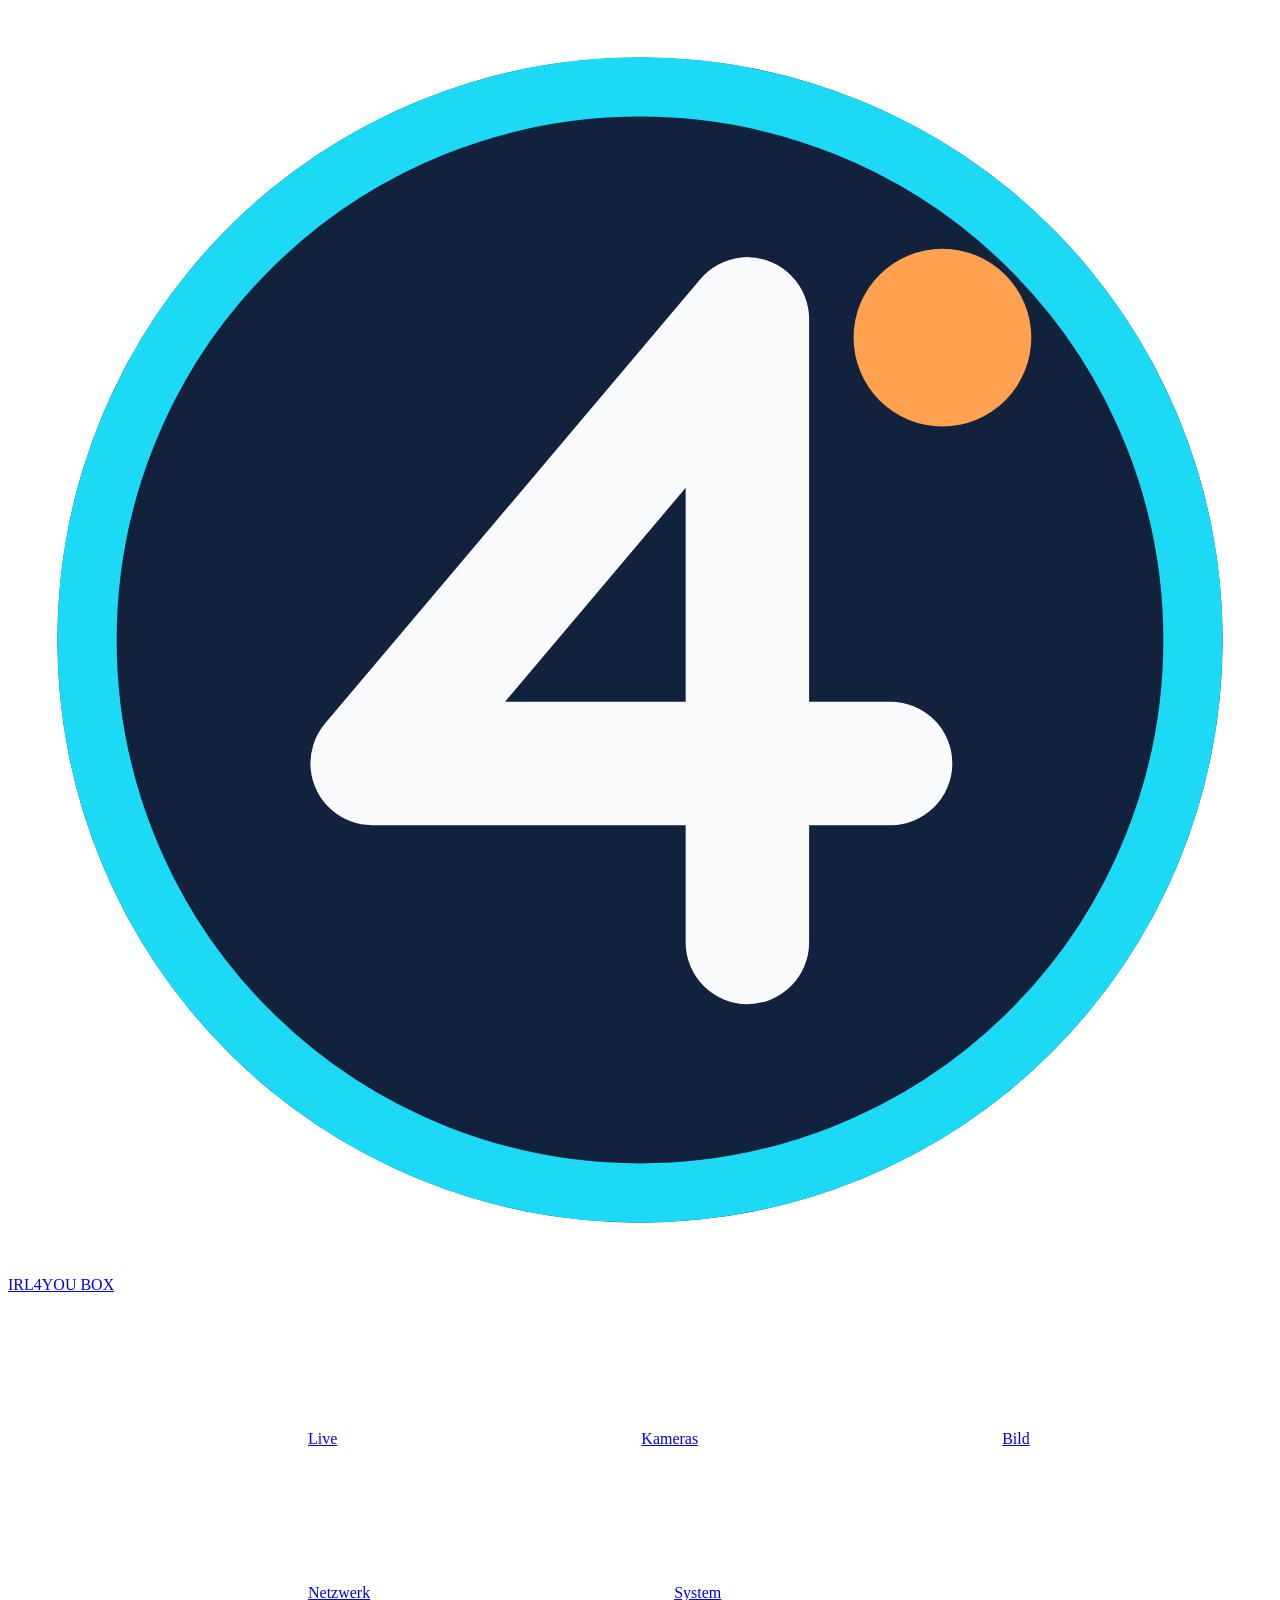
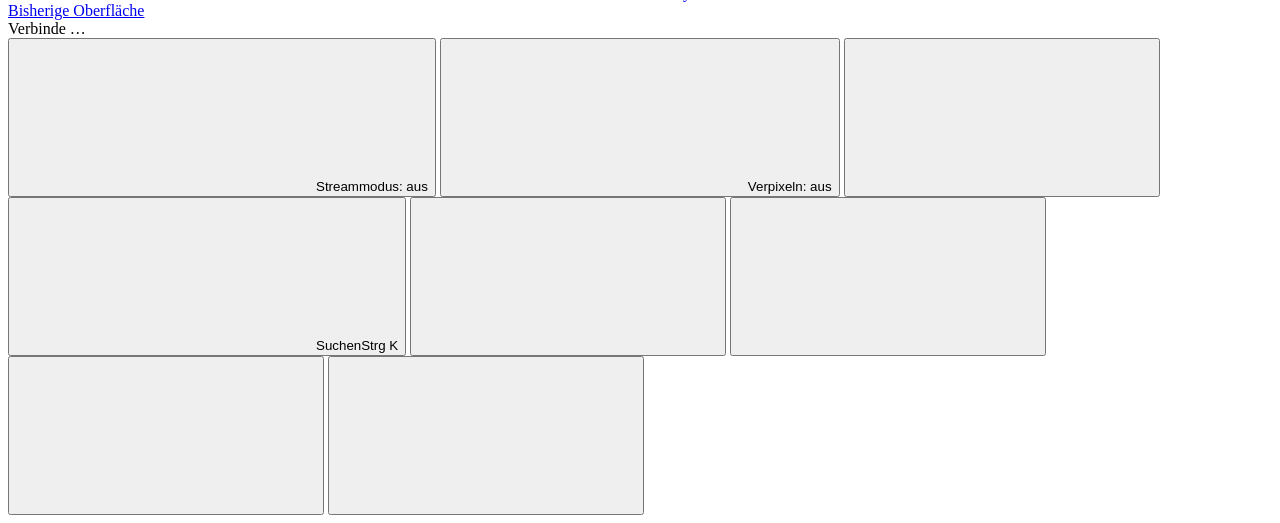
==== web/neu/index.html @ b8936240 "1.1.28: Neue Oberfläche (/neu), Statistik-Seite mit Glas-Design und Hotspot-Kennzeichnung - Neue Obe" ====
<!doctype html>
<html lang="de">
<head>
<meta charset="utf-8">
<meta name="viewport" content="width=device-width, initial-scale=1, viewport-fit=cover">
<meta name="color-scheme" content="light dark">
<meta name="theme-color" content="#12213c">
<script src="/i18n.js"></script>
<title>IRL4YOU BOX</title>
<link rel="stylesheet" href="/neu/ds/tokens.css">
<link rel="stylesheet" href="/neu/ds/components.css">
<link rel="stylesheet" href="/neu/app.css">
<script src="/neu/ds/ds.js"></script>
</head>
<body data-state="idle">
<div class="app">
  <aside class="side">
    <a class="brand" href="#live" data-view-link="live" aria-label="IRL4YOU BOX, zur Live-Ansicht">
      <svg viewBox="0 0 1024 1024" aria-hidden="true"><circle cx="512" cy="512" r="472" fill="#12213c"/><circle cx="512" cy="512" r="448" fill="none" stroke="#1cdaf5" stroke-width="48"/><path d="M599 252 295 612H715M599 252V757" fill="none" stroke="#f8fafc" stroke-width="100" stroke-linecap="round" stroke-linejoin="round"/><circle cx="757" cy="267" r="72" fill="#ffa14f"/></svg>
      <span>IRL4YOU BOX</span>
    </a>
    <nav class="nav" aria-label="Hauptnavigation">
      <a href="#live" data-view-link="live"><svg class="icon"><use href="#i-live"/></svg><span>Live</span></a>
      <a href="#kameras" data-view-link="kameras"><svg class="icon"><use href="#i-camera"/></svg><span>Kameras</span><i class="dot nav-dot" id="nd-kameras" hidden></i></a>
      <a href="#bild" data-view-link="bild"><svg class="icon"><use href="#i-layout"/></svg><span>Bild</span></a>
      <a href="#netz" data-view-link="netz"><svg class="icon"><use href="#i-wifi"/></svg><span>Netzwerk</span><i class="dot nav-dot" id="nd-netz" hidden></i></a>
      <a href="#system" data-view-link="system"><svg class="icon"><use href="#i-settings"/></svg><span>System</span><i class="dot nav-dot" id="nd-system" hidden></i></a>
    </nav>
    <div class="side__foot">
      <a class="muted" href="/" id="oldui">Bisherige Oberfläche</a>
      <span id="ver"></span>
    </div>
  </aside>

  <div class="main">
    <header class="top">
      <div class="top__status">
        <span class="badge" id="hb-live"><span class="dot"></span><span>Verbinde …</span></span>
        <button type="button" class="badge" id="hb-light" hidden></button>
      </div>
      <div class="top__meters" id="hb-meters" hidden>
        <span class="hsig" id="hb-sig" hidden role="img"><span class="hlbl">Verbindung</span><span class="hsig__scale" aria-hidden="true"><i id="hb-smax"></i><i id="hb-smid"></i><i id="hb-smin"></i></span><svg viewBox="0 0 60 28" preserveAspectRatio="none" aria-hidden="true"><path class="sg" d="M0 1H60M0 14H60M0 27H60"/><polyline id="hb-line" points=""/></svg><span class="hsig__v" id="hb-sigv"></span><span class="hsig__u">Mbit/s</span></span>
        <span class="hcams"><span class="hlbl">Kameras</span><span class="hdots" id="hb-dots" role="img"></span></span>
      </div>
      <div class="top__actions">
        <button class="btn hide-sm" id="hb-go" type="button" hidden></button>
        <button class="btn" id="sm-btn" aria-pressed="false" title="Streammodus: sperrt Server, Bitrate und Fernzugriff gegen versehentliches Ändern"><svg class="icon" data-size="sm"><use href="#i-lock"/></svg><span class="hide-sm">Streammodus: aus</span></button>
        <button class="btn" id="px-btn" type="button" aria-pressed="false" data-dim title="Verpixeln (Datenschutz) ein- oder ausschalten"><svg class="icon" data-size="sm"><use href="#i-shield"/></svg><span class="hide-sm">Verpixeln: aus</span></button>
        <button class="btn" data-icon id="awake-btn" aria-pressed="false" aria-label="Bildschirm wach halten" title="Bildschirm wach halten"><svg class="icon"><use href="#i-monitor"/></svg></button>
        <button class="btn" id="open-search" aria-label="Einstellungen durchsuchen"><svg class="icon"><use href="#i-search"/></svg><span class="hide-sm">Suchen</span><span class="kbd hide-sm">Strg K</span></button>
        <button class="btn" data-icon id="help-btn" data-hide-sm aria-pressed="true" aria-label="Hilfetexte ein- oder ausblenden" title="Hilfetexte ein- oder ausblenden"><svg class="icon"><use href="#i-help"/></svg></button>
        <button class="btn" data-icon id="lang-btn" data-hide-sm aria-label="Sprache wählen" title="Sprache"><svg class="icon"><use href="#i-globe"/></svg></button>
        <button class="btn" data-icon id="more-btn" aria-label="Weitere Einstellungen" title="Sprache, Hell oder Dunkel, Bildschirm"><svg class="icon"><use href="#i-more"/></svg></button>
        <button class="btn" data-icon data-theme-toggle aria-label="Hell oder Dunkel" data-hide-sm><svg class="icon"><use href="#i-sun"/></svg></button>
      </div>
    </header>
    <main class="content" id="views" aria-live="polite"></main>
  </div>
</div>

<dialog class="dialog" id="palette" data-top aria-label="Einstellungen durchsuchen">
  <div class="pal__in"><svg class="icon"><use href="#i-search"/></svg><input id="q" type="search" placeholder="Einstellung suchen, zum Beispiel „Bitrate“" autocomplete="off" aria-controls="pl" aria-label="Suchbegriff"><span class="kbd">Esc</span></div>
  <div class="pal__list" id="pl" role="listbox" aria-label="Ergebnisse"></div>
  <div class="pal__foot"><span><span class="kbd">↑</span> <span class="kbd">↓</span> wählen</span><span><span class="kbd">Enter</span> öffnen</span><span class="grow"></span><span id="pc"></span></div>
</dialog>
<dialog class="dialog" id="confirm" aria-labelledby="cf-t"><form method="dialog" class="dialog__form">
  <div class="dialog__head"><h2 id="cf-t"></h2></div><div class="dialog__body"><p class="muted" id="cf-x"></p></div>
  <div class="dialog__foot"><button class="btn" value="no">Abbrechen</button><button class="btn" value="yes" id="cf-ok" data-variant="primary">OK</button></div></form></dialog>
<dialog class="dialog" id="sheet" data-sheet aria-labelledby="sh-t">
  <div class="grabber"></div><div class="dialog__head"><h2 id="sh-t"></h2><button class="btn" data-icon data-size="sm" data-variant="ghost" data-close aria-label="Schließen"><svg class="icon"><use href="#i-x"/></svg></button></div>
  <div class="dialog__body" id="sh-b"></div><div class="dialog__foot" id="sh-f"></div></dialog>

<script defer src="/neu/core.js"></script>
<script defer src="/neu/qr.js"></script>
<script defer src="/neu/hilfe.js"></script>
<script defer src="/neu/views/chat.js"></script>
<script defer src="/neu/views/schnell.js"></script>
<script defer src="/neu/views/live.js"></script>
<script defer src="/neu/views/kameras.js"></script>
<script defer src="/neu/views/bild.js"></script>
<script defer src="/neu/views/netz.js"></script>
<script defer src="/neu/views/fern.js"></script>
<script defer src="/neu/views/wlan.js"></script>
<script defer src="/neu/views/bt.js"></script>
<script defer src="/neu/views/zugriff.js"></script>
<script defer src="/neu/views/datenschutz.js"></script>
<script defer src="/neu/views/system.js"></script>
<script defer src="/neu/kopf.js"></script>
<script defer src="/neu/boot.js"></script>
</body>
</html>
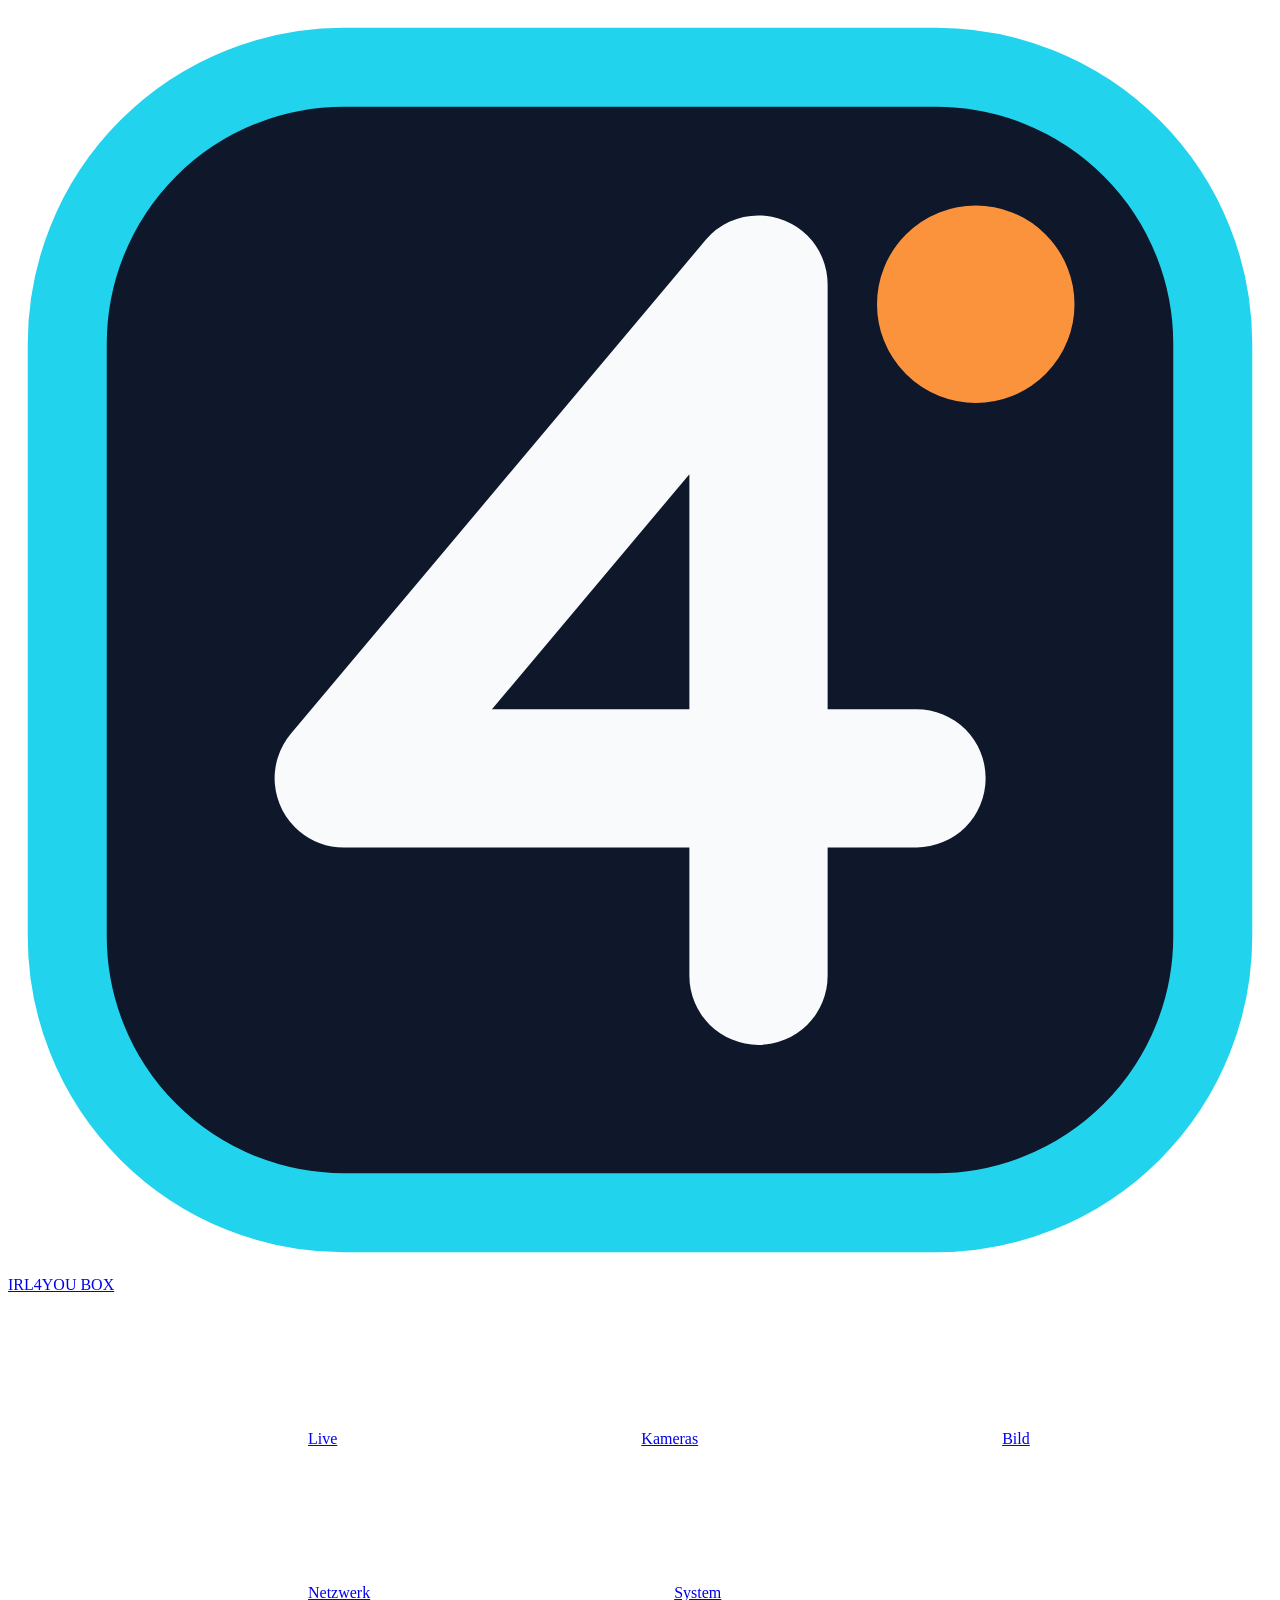
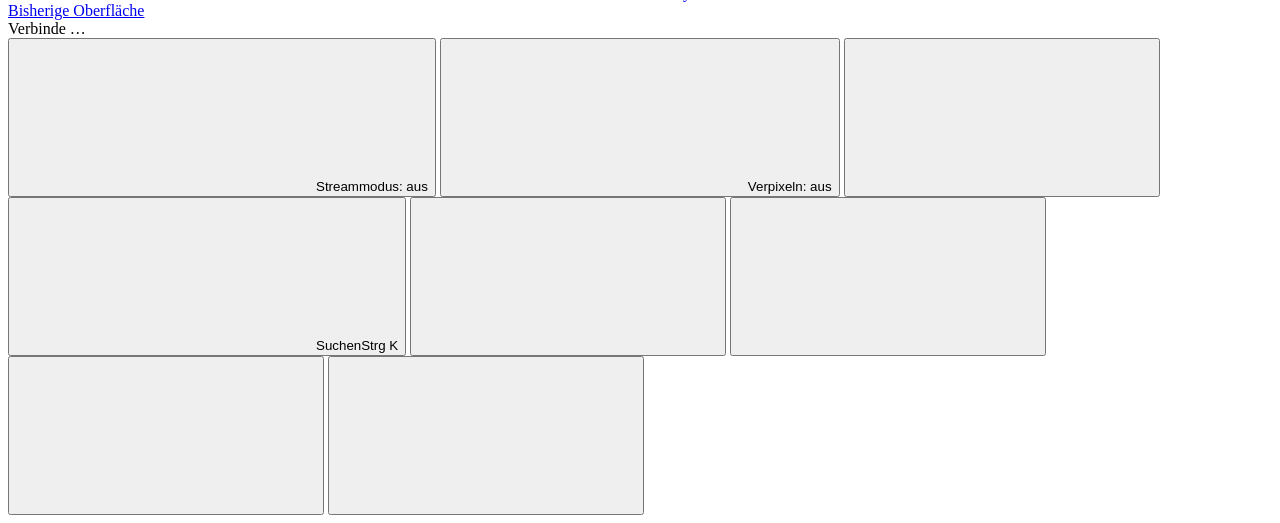
==== commit 7b364056: "1.1.38" ====
--- a/web/neu/index.html
+++ b/web/neu/index.html
@@ -16,7 +16,7 @@
 <div class="app">
   <aside class="side">
     <a class="brand" href="#live" data-view-link="live" aria-label="IRL4YOU BOX, zur Live-Ansicht">
-      <svg viewBox="0 0 1024 1024" aria-hidden="true"><circle cx="512" cy="512" r="472" fill="#12213c"/><circle cx="512" cy="512" r="448" fill="none" stroke="#1cdaf5" stroke-width="48"/><path d="M599 252 295 612H715M599 252V757" fill="none" stroke="#f8fafc" stroke-width="100" stroke-linecap="round" stroke-linejoin="round"/><circle cx="757" cy="267" r="72" fill="#ffa14f"/></svg>
+      <svg viewBox="0 0 64 64" aria-hidden="true"><rect x="3" y="3" width="58" height="58" rx="14" fill="#0f172a" stroke="#22d3ee" stroke-width="4"/><path d="M38 49V14L17 39h29" fill="none" stroke="#f8fafc" stroke-width="7" stroke-linecap="round" stroke-linejoin="round"/><circle cx="49" cy="15" r="6" fill="#fb923c" stroke="#0f172a" stroke-width="2"/></svg>
       <span>IRL4YOU BOX</span>
     </a>
     <nav class="nav" aria-label="Hauptnavigation">
@@ -45,7 +45,7 @@
       <div class="top__actions">
         <button class="btn hide-sm" id="hb-go" type="button" hidden></button>
         <button class="btn" id="sm-btn" aria-pressed="false" title="Streammodus: sperrt Server, Bitrate und Fernzugriff gegen versehentliches Ändern"><svg class="icon" data-size="sm"><use href="#i-lock"/></svg><span class="hide-sm">Streammodus: aus</span></button>
-        <button class="btn" id="px-btn" type="button" aria-pressed="false" data-dim title="Verpixeln (Datenschutz) ein- oder ausschalten"><svg class="icon" data-size="sm"><use href="#i-shield"/></svg><span class="hide-sm">Verpixeln: aus</span></button>
+        <button class="btn" id="px-btn" type="button" aria-pressed="false" data-dim title="Verpixeln ein- oder ausschalten"><svg class="icon" data-size="sm"><use href="#i-shield"/></svg><span class="hide-sm">Verpixeln: aus</span></button>
         <button class="btn" data-icon id="awake-btn" aria-pressed="false" aria-label="Bildschirm wach halten" title="Bildschirm wach halten"><svg class="icon"><use href="#i-monitor"/></svg></button>
         <button class="btn" id="open-search" aria-label="Einstellungen durchsuchen"><svg class="icon"><use href="#i-search"/></svg><span class="hide-sm">Suchen</span><span class="kbd hide-sm">Strg K</span></button>
         <button class="btn" data-icon id="help-btn" data-hide-sm aria-pressed="true" aria-label="Hilfetexte ein- oder ausblenden" title="Hilfetexte ein- oder ausblenden"><svg class="icon"><use href="#i-help"/></svg></button>
